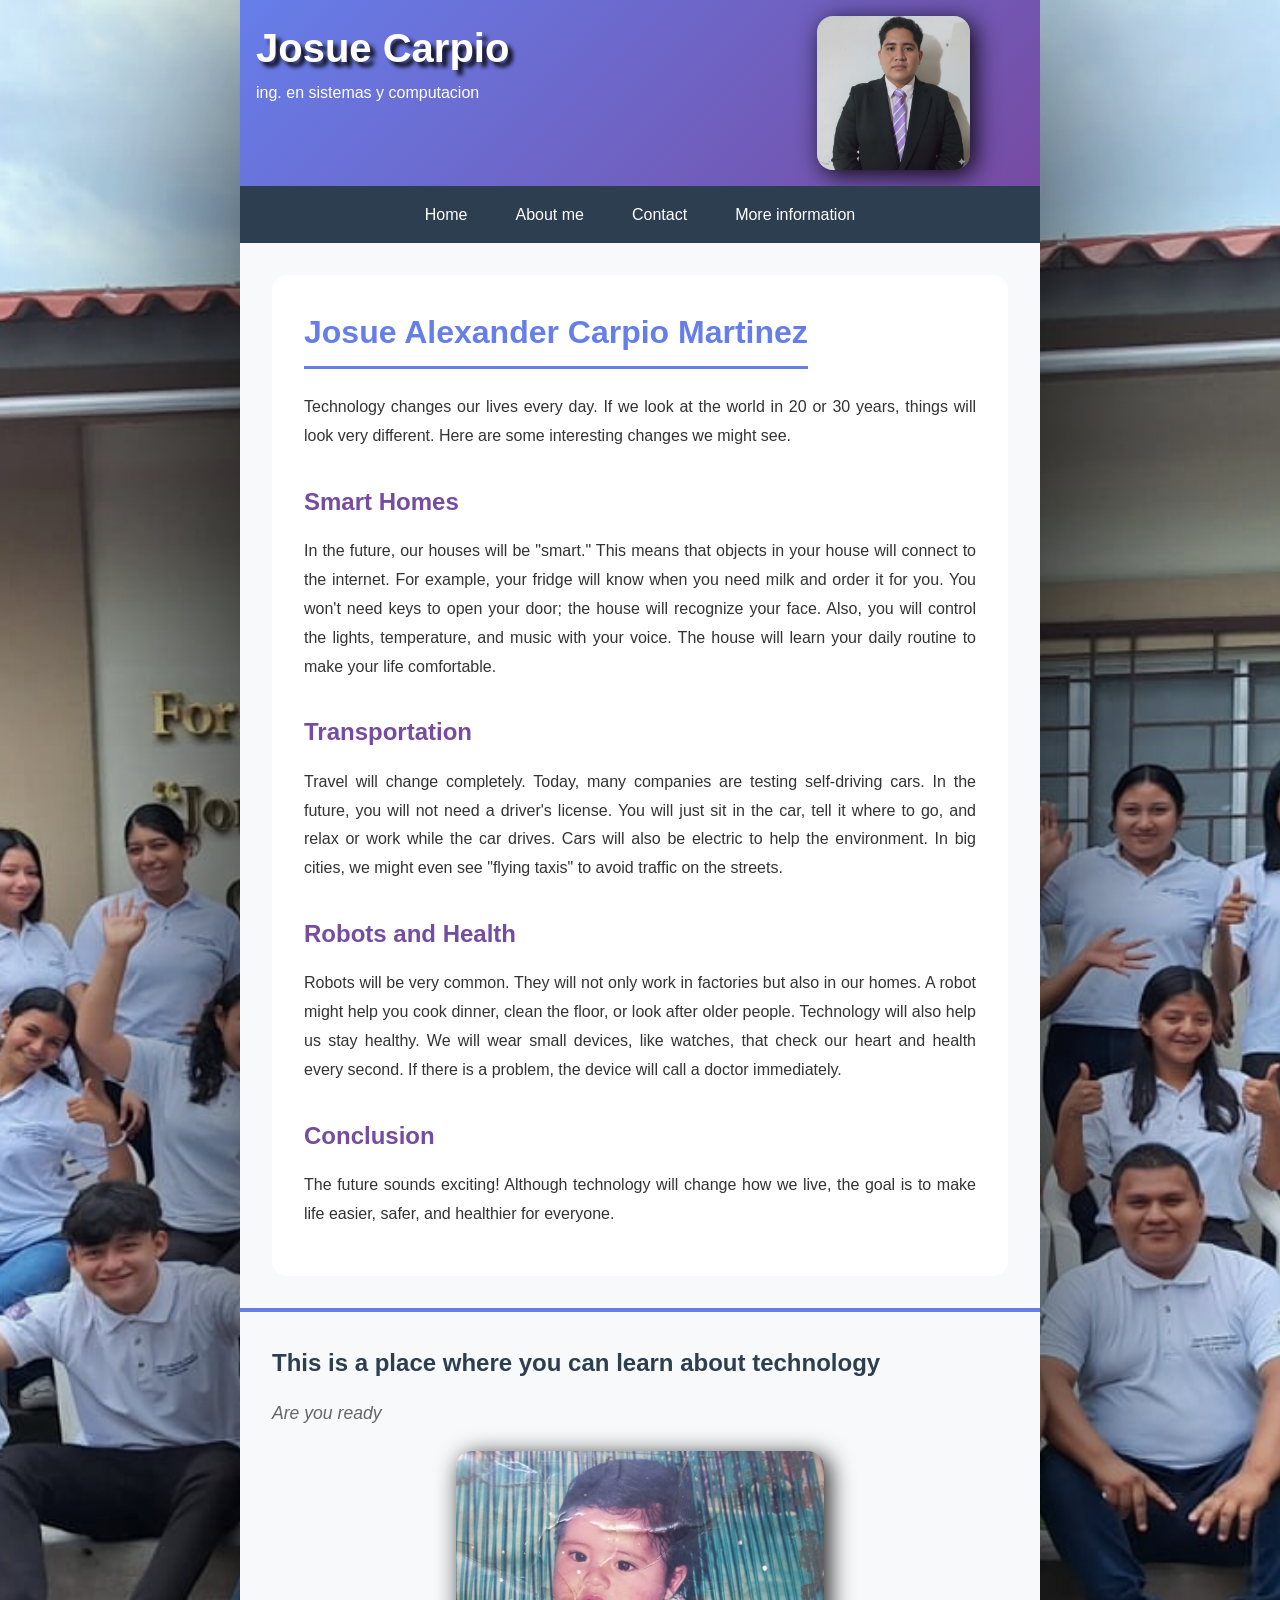
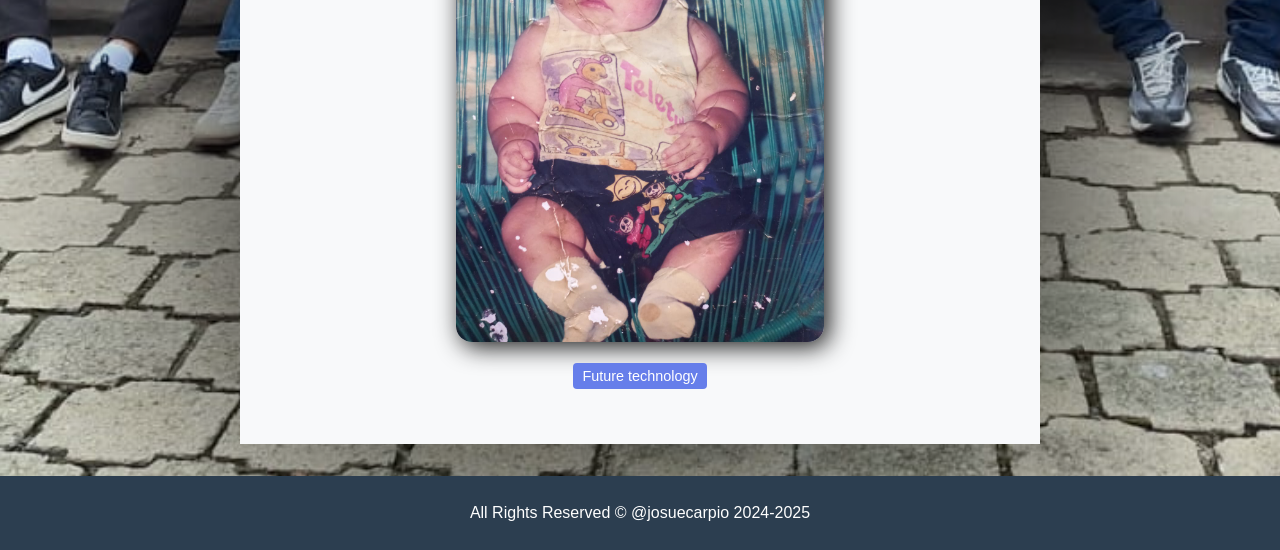
==== index.html @ 3822acc1 "Cambie el background del body, tambien modifique el texto del header, y agregue un parrafo al header" ====
<!DOCTYPE html>
<html lang="en">
<head>
  <meta charset="UTF-8">
  <meta http-equiv="X-UA-Compatible" content="IE=edge">
  <meta name="viewport" content="width=device-width, initial-scale=1.0">
  <meta name="description" content="HTML Challenge Day 1 - Exploring future technology and innovations">
  <link rel="stylesheet" href="styles.css">
  <title>My Life -Jcarpio</title>
</head>
<body>
  <main>
      <header>
        <div>
        <h1>Josue Carpio</h1>
        <p>ing. en sistemas y computacion</p>
        </div>
        <img src="/images/josue-profile.jpeg" alt="Perfil image">
      </header>
      <nav>
        <ul>
          <li><a href="#Home">Home</a></li>
          <li><a href="#About">About me</a></li>
          <li><a href="#Contact">Contact</a></li>
          <li><a href="#More">More information</a></li>
        </ul>
      </nav>
      <section>
        <article>
          <header>
            <h2 id="Home">Josue Alexander Carpio Martinez</h2>
          </header>
          <p>
            Technology changes our lives every day. If we look at the world in 20 or 30 years, things will look very different. Here are some interesting changes we might see.
          </p>
          <h3>Smart Homes</h3>
          <p>
            In the future, our houses will be "smart." This means that objects in your house will connect to the internet. For example, your fridge will know when you need milk and order it for you. You won't need keys to open your door; the house will recognize your face.

            Also, you will control the lights, temperature, and music with your voice. The house will learn your daily routine to make your life comfortable.
          </p>
          <h3>Transportation</h3>
          <p>
            Travel will change completely. Today, many companies are testing self-driving cars. In the future, you will not need a driver's license. You will just sit in the car, tell it where to go, and relax or work while the car drives.

            Cars will also be electric to help the environment. In big cities, we might even see "flying taxis" to avoid traffic on the streets.
          </p>
          <h3>Robots and Health</h3>
          <p>
            Robots will be very common. They will not only work in factories but also in our homes. A robot might help you cook dinner, clean the floor, or look after older people.

            Technology will also help us stay healthy. We will wear small devices, like watches, that check our heart and health every second. If there is a problem, the device will call a doctor immediately.
          </p>
          
          <h3 id="About">Conclusion</h3>
          <p>
            The future sounds exciting! Although technology will change how we live, the goal is to make life easier, safer, and healthier for everyone.
          </p>
        </article>
      </section>
    
      <aside>
        <h2>This is a place where you can learn about technology</h2>
        <p class="subtitle">Are you ready</p>
        <figure>
          <img src="/images/childhood.jpeg" alt="childhood">
          <figcaption><mark>Future technology</mark></figcaption>
        </figure>
      </aside>
  </main>
  <footer>
    <p>All Rights Reserved &copy; @josuecarpio 2024-2025</p>
  </footer>
</body>
</html>
---- styles.css ----
/* ==========================================
   RESET Y CONFIGURACIÓN BÁSICA
   ========================================== */
* {
    margin: 0;
    padding: 0;
    box-sizing: border-box;
}

body {
    font-family: 'Segoe UI', Arial, sans-serif;
    line-height: 1.6;
    color: #333;
    background-image: url(/images/background.jpg);
    background-repeat: no-repeat;
    background-size: cover;
    background-position: center;
}

/* ==========================================
   MAIN CONTAINER
   ========================================== */
main {
    max-width: 800px;
    margin: 0 auto;
    background: white;
    box-shadow: 0 0 800px rgba(0,0,0,0.9);
}

/* ==========================================
   HEADER PRINCIPAL

    Se le esta dando un color de fondo degradado empezando de         celeste a terminar a morado.
     background: linear-gradient(135deg, #9E5FDE 0%, #18D5F0          100%);

      texto color blanco, y centrado.
   ========================================== */
header {
    background: linear-gradient(135deg, #667eea 0%, #764ba2 100%);
    color: white;
    padding: 1rem;
    display: flex;
    justify-content: left;/*CENTRADO*/
    gap: 40%; 
}
/* ==========================================
   H1 dentro del header: tamaño 2 veces al normal del navegador 16px.
tambien usa una sombra difuminada-dere,izqu, difuminado-
   ========================================== */
header h1 {
    font-size: 2.5rem;
    text-shadow: 5px 5px 4px rgba(0,0,0,0.9);
}
header h1:hover{
  color:white;
  font-size: 2.5rem;
  text-shadow: 10px 10px 4px rgba(0,0,0,0.9);
}

header img{
    width: 20%;
    border-radius: 16px;
    box-shadow: 5px 5px 25px rgba(0,0,0,0.9);
}

/* ==========================================
   Barra de navegacion, color, sticky para que se mueva al hacer scroll, top 0 para que sepa donde empezar a bajar.

elimina los marcas y luego display: flex para que se afilen horizontalmente
   ========================================== */
nav {
    background: #2c3e50;
    padding: 0;
    position: sticky;
    top: 0;
    z-index: 100;
}

nav ul {
    list-style: none;
    display: flex;
    justify-content: center;/*CENTRADO*/
    flex-wrap: wrap;/*RESPONSIVIDAD*/
}

nav li {
    margin: 0;/*ELIMINA ESPACIOS PREESTABLECIDOS*/
}

nav a {
    display: block; /*Hace mas grande el are del clic*/
    color: white;
    text-decoration: none;/*Elimina la linea de los enlaces*/
    padding: 1rem 1.5rem;
    transition: background 0.5s;
}

nav a:hover {
    background: #667eea;
}

/* ==========================================
   SECTION Y ARTICLE
   ========================================== */
section {
    padding: 2rem;
    background: #f8f9fa;
}

article {
    background: white;
    padding: 2rem;
    border-radius: 15px;
}

article header {
    background: transparent;
    padding: 0;
    margin-bottom: 1.5rem;
    text-align: left;
}

article h2 {
    color: #667eea;
    font-size: 2rem;
    border-bottom: 3px solid #667eea;/*Borde inferior, la linea*/
    padding-bottom: 0.5rem;
}

article h3 {
    color: #764ba2;
    font-size: 1.5rem;
    margin-top: 2rem;
    margin-bottom: 1rem;
}

article p {
    margin-bottom: 1rem;
    text-align: justify;
    line-height: 1.8;/*Separacion entre lineas*/
}

/* ==========================================
   ASIDE
   ========================================== */
aside {
    background: #f8f9fa;
    padding: 2rem;
    border-top: 4px solid #667eea;
}

aside h2 {
    color: #2c3e50;
    font-size: 1.5rem;
    margin-bottom: 1rem;
}

.subtitle {
    color: #666;
    font-size: 1.1rem;
    font-style: italic;
    margin-bottom: 1.5rem;
}

/* ==========================================
   FIGURE E IMAGEN
   ========================================== */
figure {
    margin: 1.5rem 0;
    text-align: center;
}

figure img {
    max-width: 100%; /*Responsividad*/
    height: auto; /*Mantiene la proporción de la imagen (la relación entre ancho y alto).*/
    border-radius: 16px;
    box-shadow: 5px 5px 25px rgba(0,0,0,0.9);
    transition: transform 0.3s;
    width: 50%;
}
figure img:hover{
    box-shadow: 15px 15px 25px rgba(0,0,0,0.9);
    transform: scale(1.02);
}
figcaption {
    margin-top: 1rem;
    font-size: 0.9rem;
    color: #666;
}

mark {
    background: #667eea;
    color: white;
    padding: 0.3rem 0.6rem;
    border-radius: 4px;
}

/* ==========================================
   FOOTER
   ========================================== */
footer {
    background: #2c3e50;
    color: white;
    text-align: center;
    padding: 1.5rem;
    margin-top: 2rem;
}

/* ==========================================
   RESPONSIVE - MÓVILES
   ========================================== */
@media (max-width: 768px) {
    
    header h1 {
        font-size: 1.8rem;
    }
    
    nav ul {
        flex-direction: column;
    }
    
    nav a {
        text-align: center;
        border-bottom: 1px solid rgba(255,255,255,0.1);
    }
    
    section {
        padding: 1rem;
    }
    
    article {
        padding: 1rem;
    }
    
    article h2 {
        font-size: 1.5rem;
    }
    
    article h3 {
        font-size: 1.2rem;
    }
    
}
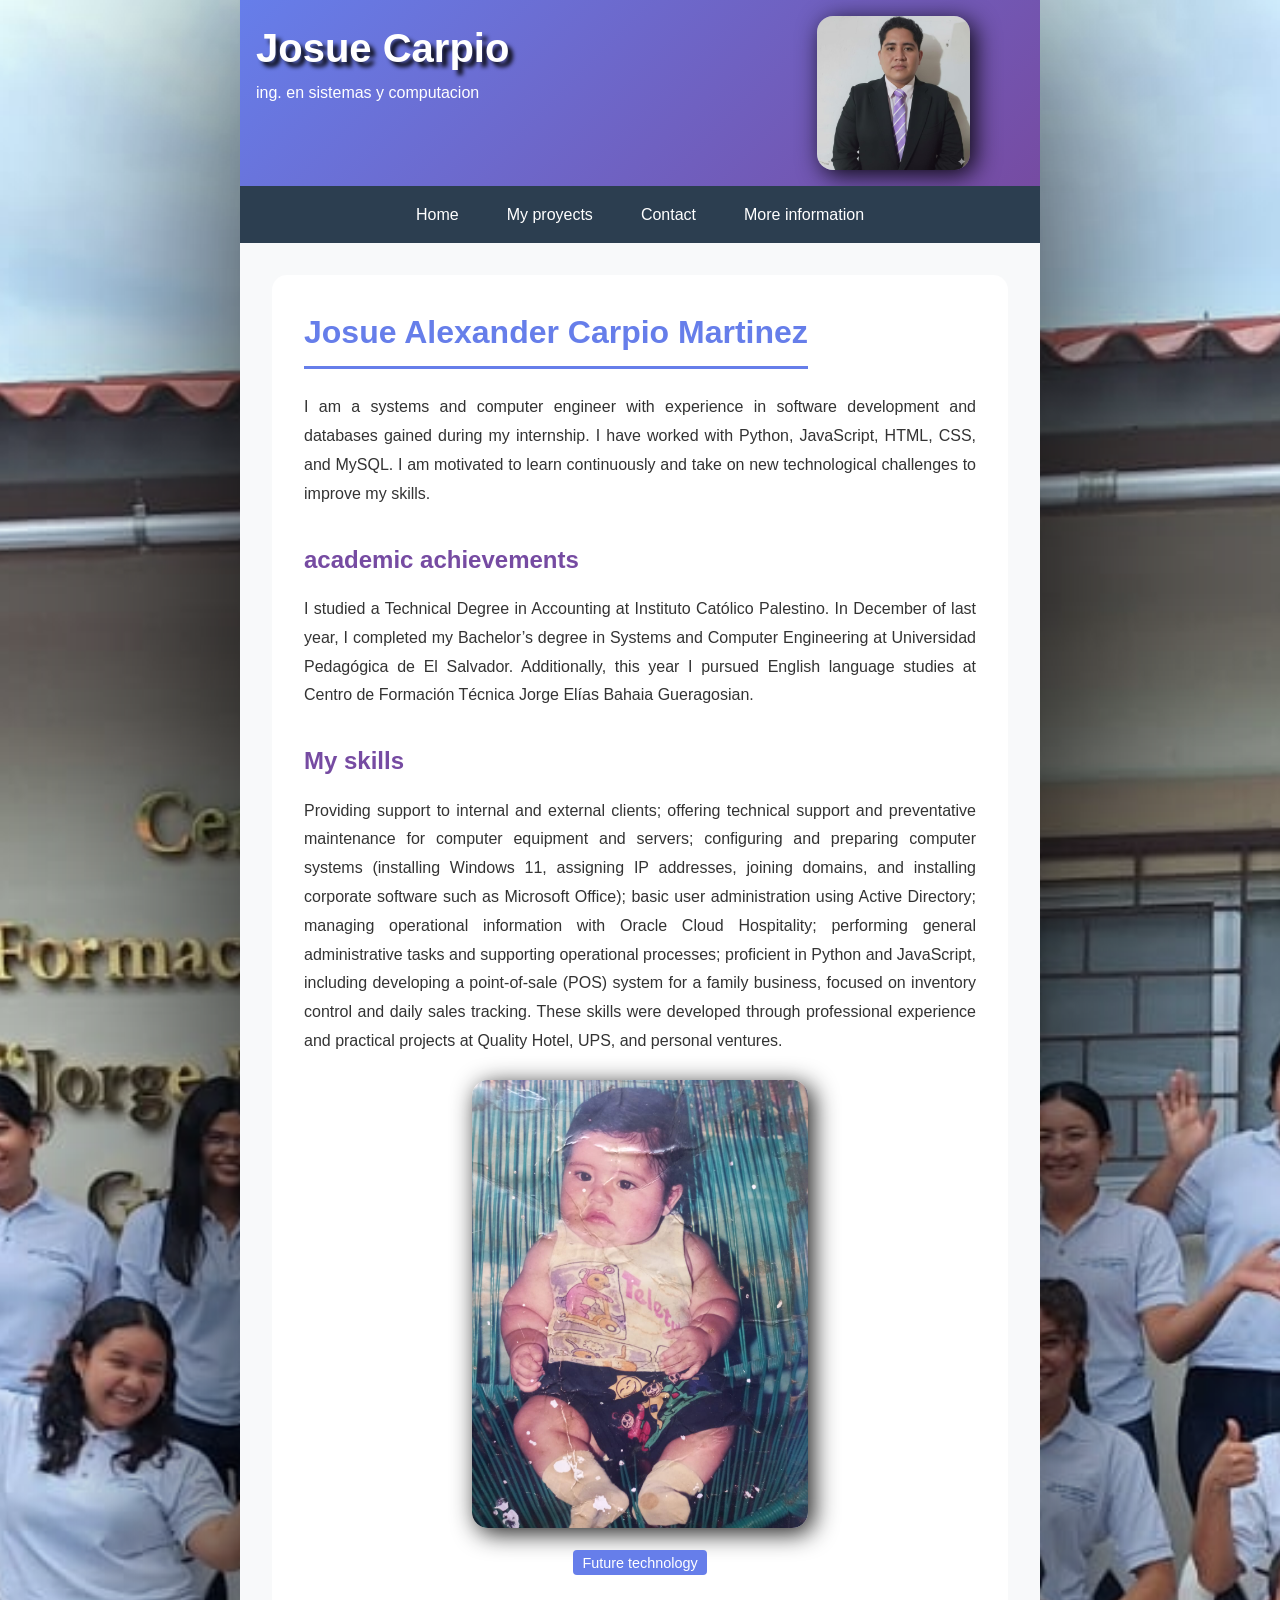
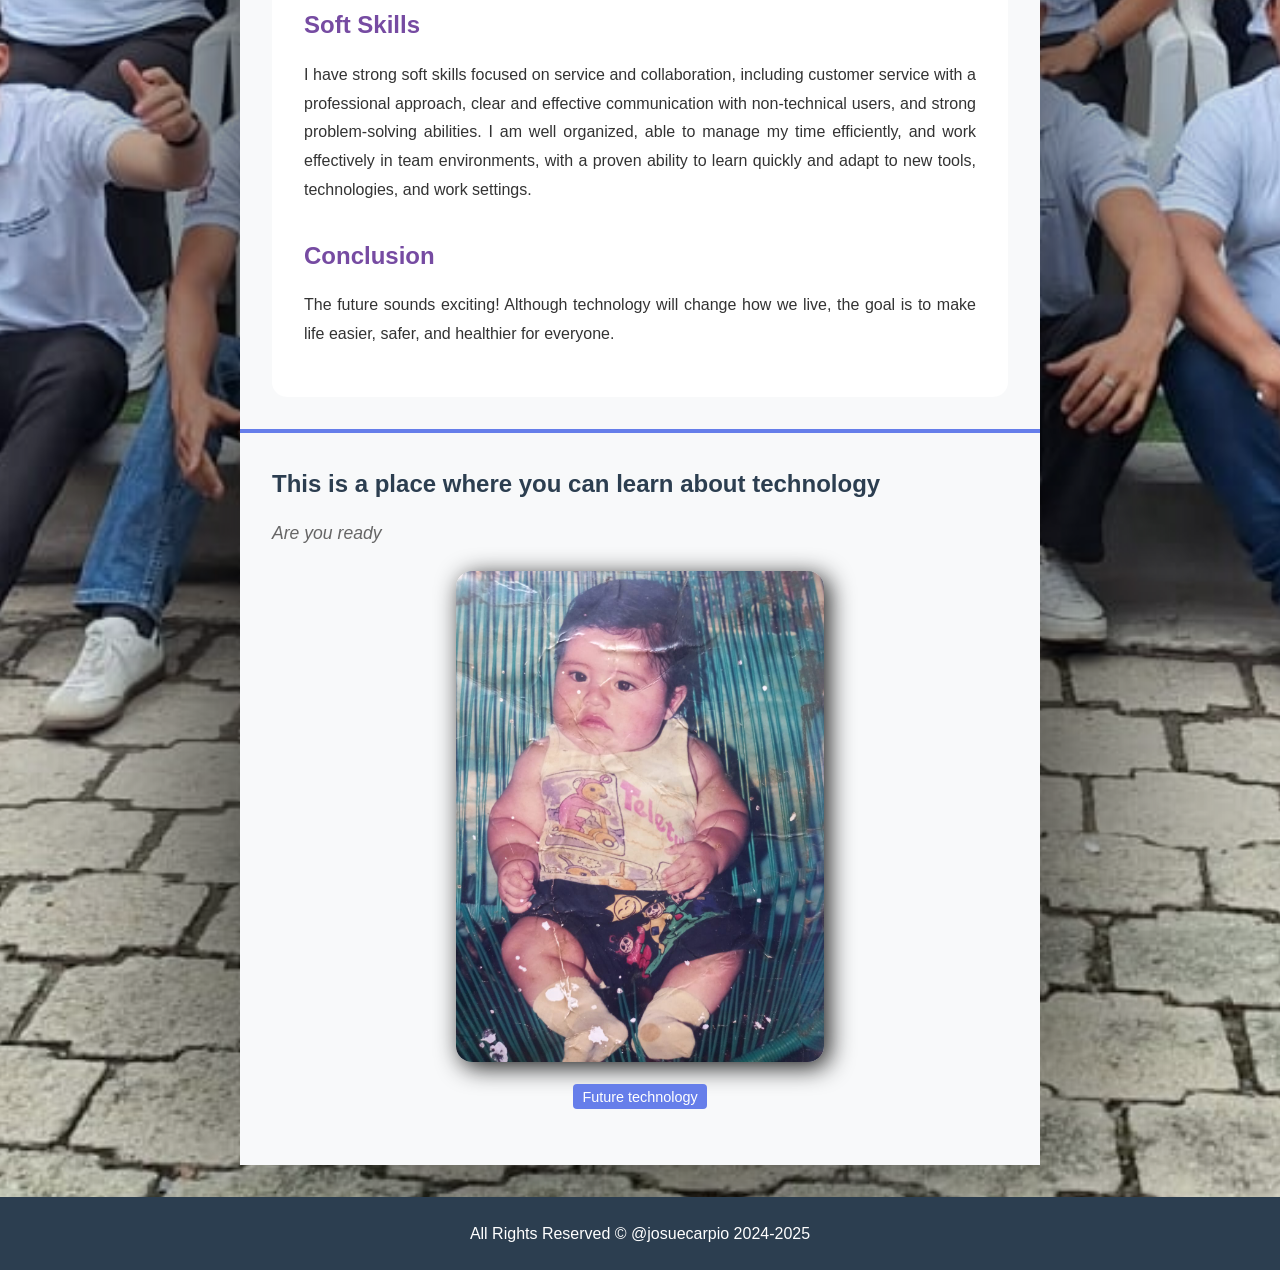
==== commit 6bcf0bf4: "Agregando informacion importante y dejando el espacio paras la imagenes de las skills" ====
--- a/index.html
+++ b/index.html
@@ -15,12 +15,12 @@
         <h1>Josue Carpio</h1>
         <p>ing. en sistemas y computacion</p>
         </div>
-        <img src="/images/josue-profile.jpeg" alt="Perfil image">
+        <img src="images/josue-profile.jpeg" alt="Perfil image">
       </header>
       <nav>
         <ul>
           <li><a href="#Home">Home</a></li>
-          <li><a href="#About">About me</a></li>
+          <li><a href="#proyect">My proyects</a></li>
           <li><a href="#Contact">Contact</a></li>
           <li><a href="#More">More information</a></li>
         </ul>
@@ -31,28 +31,34 @@
             <h2 id="Home">Josue Alexander Carpio Martinez</h2>
           </header>
           <p>
-            Technology changes our lives every day. If we look at the world in 20 or 30 years, things will look very different. Here are some interesting changes we might see.
+            I am a systems and computer engineer with experience in software development and databases gained during my internship. I have worked with Python, JavaScript, HTML, CSS, and MySQL. I am motivated to learn continuously and take on new technological challenges to improve my skills.
           </p>
-          <h3>Smart Homes</h3>
+
+          <h3>academic achievements</h3>
           <p>
-            In the future, our houses will be "smart." This means that objects in your house will connect to the internet. For example, your fridge will know when you need milk and order it for you. You won't need keys to open your door; the house will recognize your face.
+            I studied a Technical Degree in Accounting at Instituto Católico Palestino. In December of last year, I completed my Bachelor’s degree in Systems and Computer Engineering at Universidad Pedagógica de El Salvador. Additionally, this year I pursued English language studies at Centro de Formación Técnica Jorge Elías Bahaia Gueragosian.
+          </p>
 
-            Also, you will control the lights, temperature, and music with your voice. The house will learn your daily routine to make your life comfortable.
+          <h3>My skills</h3>
+          <p>
+            Providing support to internal and external clients; offering technical support and preventative maintenance for computer equipment and servers; configuring and preparing computer systems (installing Windows 11, assigning IP addresses, joining domains, and installing corporate software such as Microsoft Office); basic user administration using Active Directory; managing operational information with Oracle Cloud Hospitality; performing general administrative tasks and supporting operational processes; proficient in Python and JavaScript, including developing a point-of-sale (POS) system for a family business, focused on inventory control and daily sales tracking. These skills were developed through professional experience and practical projects at Quality Hotel, UPS, and personal ventures. 
           </p>
-          <h3>Transportation</h3>
+
+          <figure>
+          <img src="images/childhood.jpeg" alt="childhood">
+          <figcaption><mark>Future technology</mark></figcaption>
+        </figure>
+
+
+
+
+
+          <h3>Soft Skills</h3>
           <p>
-            Travel will change completely. Today, many companies are testing self-driving cars. In the future, you will not need a driver's license. You will just sit in the car, tell it where to go, and relax or work while the car drives.
-
-            Cars will also be electric to help the environment. In big cities, we might even see "flying taxis" to avoid traffic on the streets.
-          </p>
-          <h3>Robots and Health</h3>
-          <p>
-            Robots will be very common. They will not only work in factories but also in our homes. A robot might help you cook dinner, clean the floor, or look after older people.
-
-            Technology will also help us stay healthy. We will wear small devices, like watches, that check our heart and health every second. If there is a problem, the device will call a doctor immediately.
+            I have strong soft skills focused on service and collaboration, including customer service with a professional approach, clear and effective communication with non-technical users, and strong problem-solving abilities. I am well organized, able to manage my time efficiently, and work effectively in team environments, with a proven ability to learn quickly and adapt to new tools, technologies, and work settings.
           </p>
           
-          <h3 id="About">Conclusion</h3>
+          <h3 id="proyect">Conclusion</h3>
           <p>
             The future sounds exciting! Although technology will change how we live, the goal is to make life easier, safer, and healthier for everyone.
           </p>
@@ -63,7 +69,7 @@
         <h2>This is a place where you can learn about technology</h2>
         <p class="subtitle">Are you ready</p>
         <figure>
-          <img src="/images/childhood.jpeg" alt="childhood">
+          <img src="images/childhood.jpeg" alt="childhood">
           <figcaption><mark>Future technology</mark></figcaption>
         </figure>
       </aside>
--- a/styles.css
+++ b/styles.css
@@ -11,7 +11,7 @@
     font-family: 'Segoe UI', Arial, sans-serif;
     line-height: 1.6;
     color: #333;
-    background-image: url(/images/background.jpg);
+    background-image: url(images/background.jpg);
     background-repeat: no-repeat;
     background-size: cover;
     background-position: center;
@@ -61,6 +61,8 @@
     width: 20%;
     border-radius: 16px;
     box-shadow: 5px 5px 25px rgba(0,0,0,0.9);
+    max-width: 100%; /*Responsividad*/
+    height: auto; /*Mantiene la proporción de la imagen (la relación entre ancho y alto).*/
 }
 
 /* ==========================================
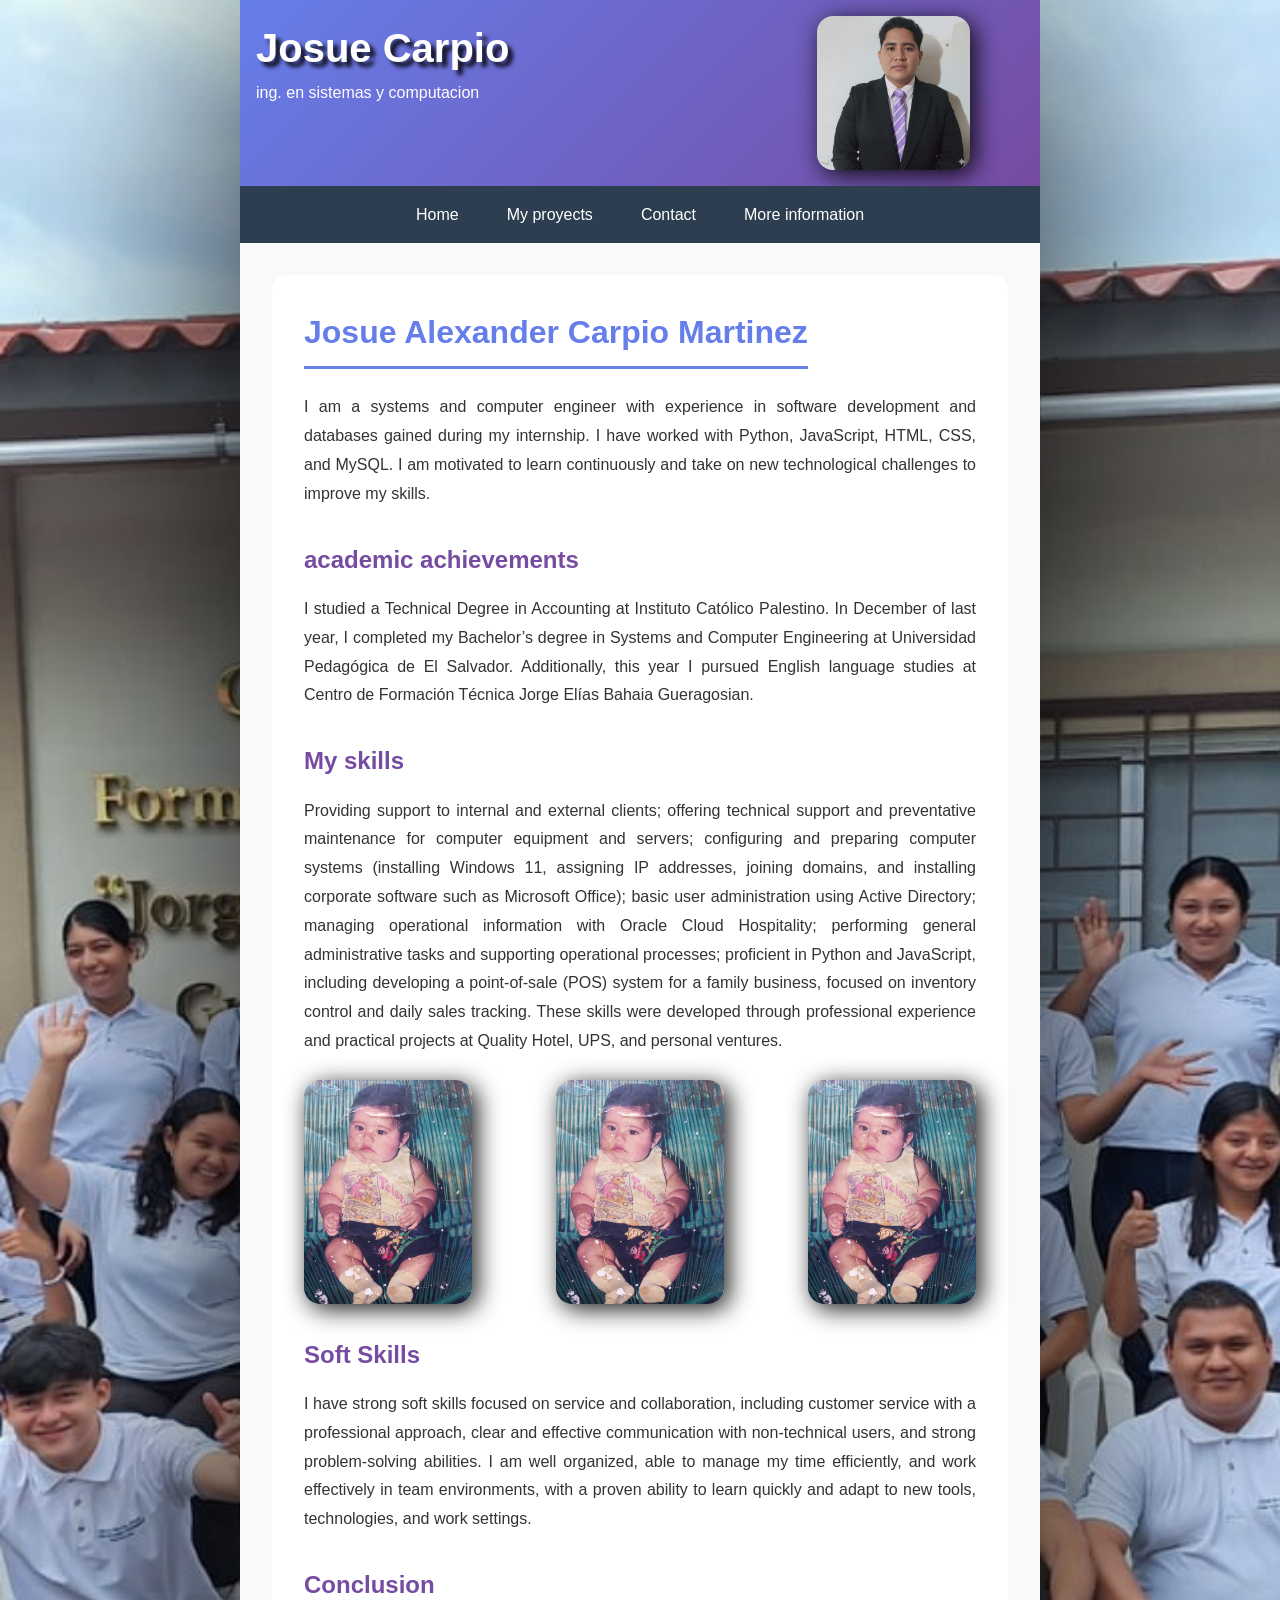
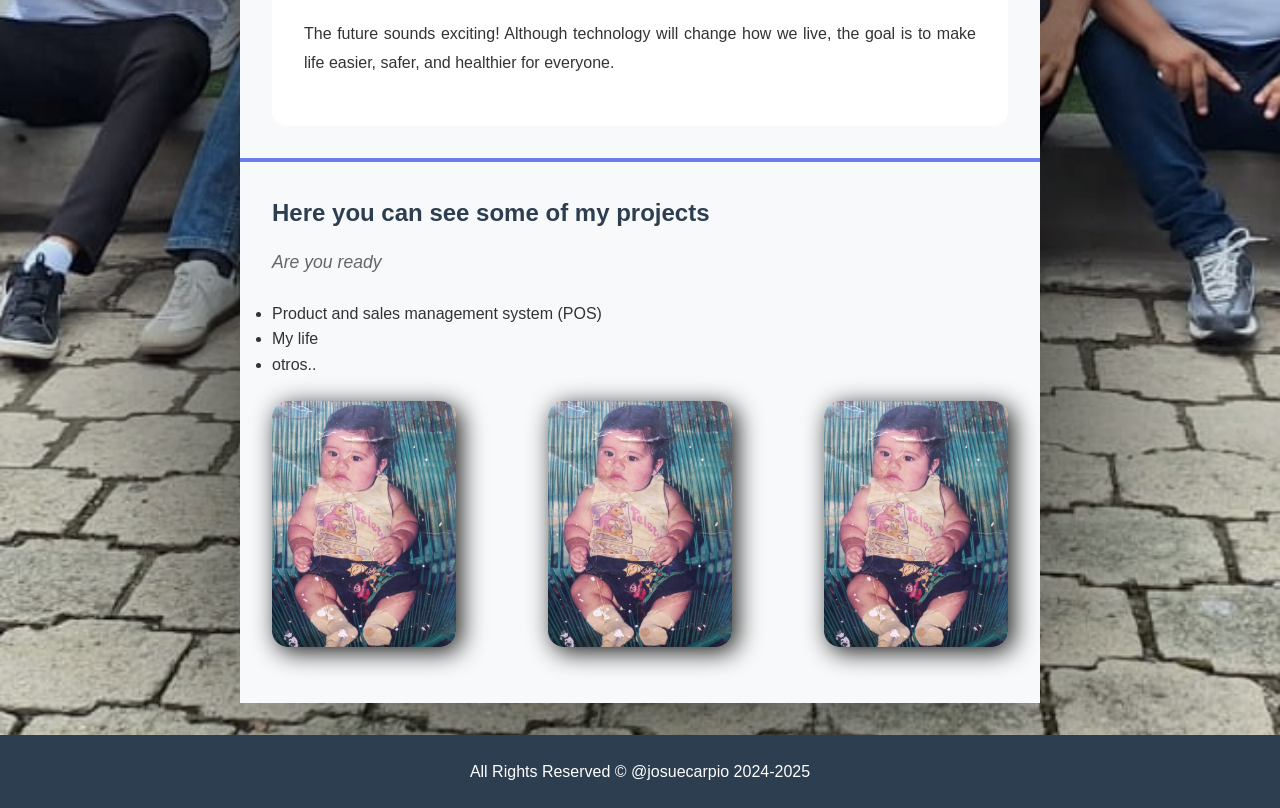
==== commit 3a3fc8c4: "Agregando imagenes a skills y dejando listo para la proximas" ====
--- a/index.html
+++ b/index.html
@@ -44,14 +44,15 @@
             Providing support to internal and external clients; offering technical support and preventative maintenance for computer equipment and servers; configuring and preparing computer systems (installing Windows 11, assigning IP addresses, joining domains, and installing corporate software such as Microsoft Office); basic user administration using Active Directory; managing operational information with Oracle Cloud Hospitality; performing general administrative tasks and supporting operational processes; proficient in Python and JavaScript, including developing a point-of-sale (POS) system for a family business, focused on inventory control and daily sales tracking. These skills were developed through professional experience and practical projects at Quality Hotel, UPS, and personal ventures. 
           </p>
 
+          <!--Esto falta revisarlo-->
           <figure>
-          <img src="images/childhood.jpeg" alt="childhood">
-          <figcaption><mark>Future technology</mark></figcaption>
+            <div class="container-skills">
+              <img src="images/childhood.jpeg" alt="childhood" class="Img-skills">
+
+              <img src="images/childhood.jpeg" alt="childhood" class="Img-skills">
+
+              <img src="images/childhood.jpeg" alt="childhood" class="Img-skills">
         </figure>
-
-
-
-
 
           <h3>Soft Skills</h3>
           <p>
@@ -66,11 +67,20 @@
       </section>
     
       <aside>
-        <h2>This is a place where you can learn about technology</h2>
+        <h2>Here you can see some of my projects</h2>
         <p class="subtitle">Are you ready</p>
+        <ul>
+          <li>Product and sales management system (POS)</li>
+          <li>My life</li>
+          <li>otros..</li>
+        </ul>
         <figure>
-          <img src="images/childhood.jpeg" alt="childhood">
-          <figcaption><mark>Future technology</mark></figcaption>
+            <div class="container-skills">
+              <img src="images/childhood.jpeg" alt="childhood" class="Img-skills">
+
+              <img src="images/childhood.jpeg" alt="childhood" class="Img-skills">
+
+              <img src="images/childhood.jpeg" alt="childhood" class="Img-skills">
         </figure>
       </aside>
   </main>
--- a/styles.css
+++ b/styles.css
@@ -180,6 +180,20 @@
     transition: transform 0.3s;
     width: 50%;
 }
+
+.container-skills{
+    display: flex;
+    justify-content: space-between;
+}
+.Img-skills{
+    max-width: 100%; /*Responsividad*/
+    height: auto; /*Mantiene la proporción de la imagen (la relación entre ancho y alto).*/
+    border-radius: 16px;
+    box-shadow: 5px 5px 25px rgba(0,0,0,0.9);
+    transition: transform 0.3s;
+    width: 25%;
+}
+
 figure img:hover{
     box-shadow: 15px 15px 25px rgba(0,0,0,0.9);
     transform: scale(1.02);
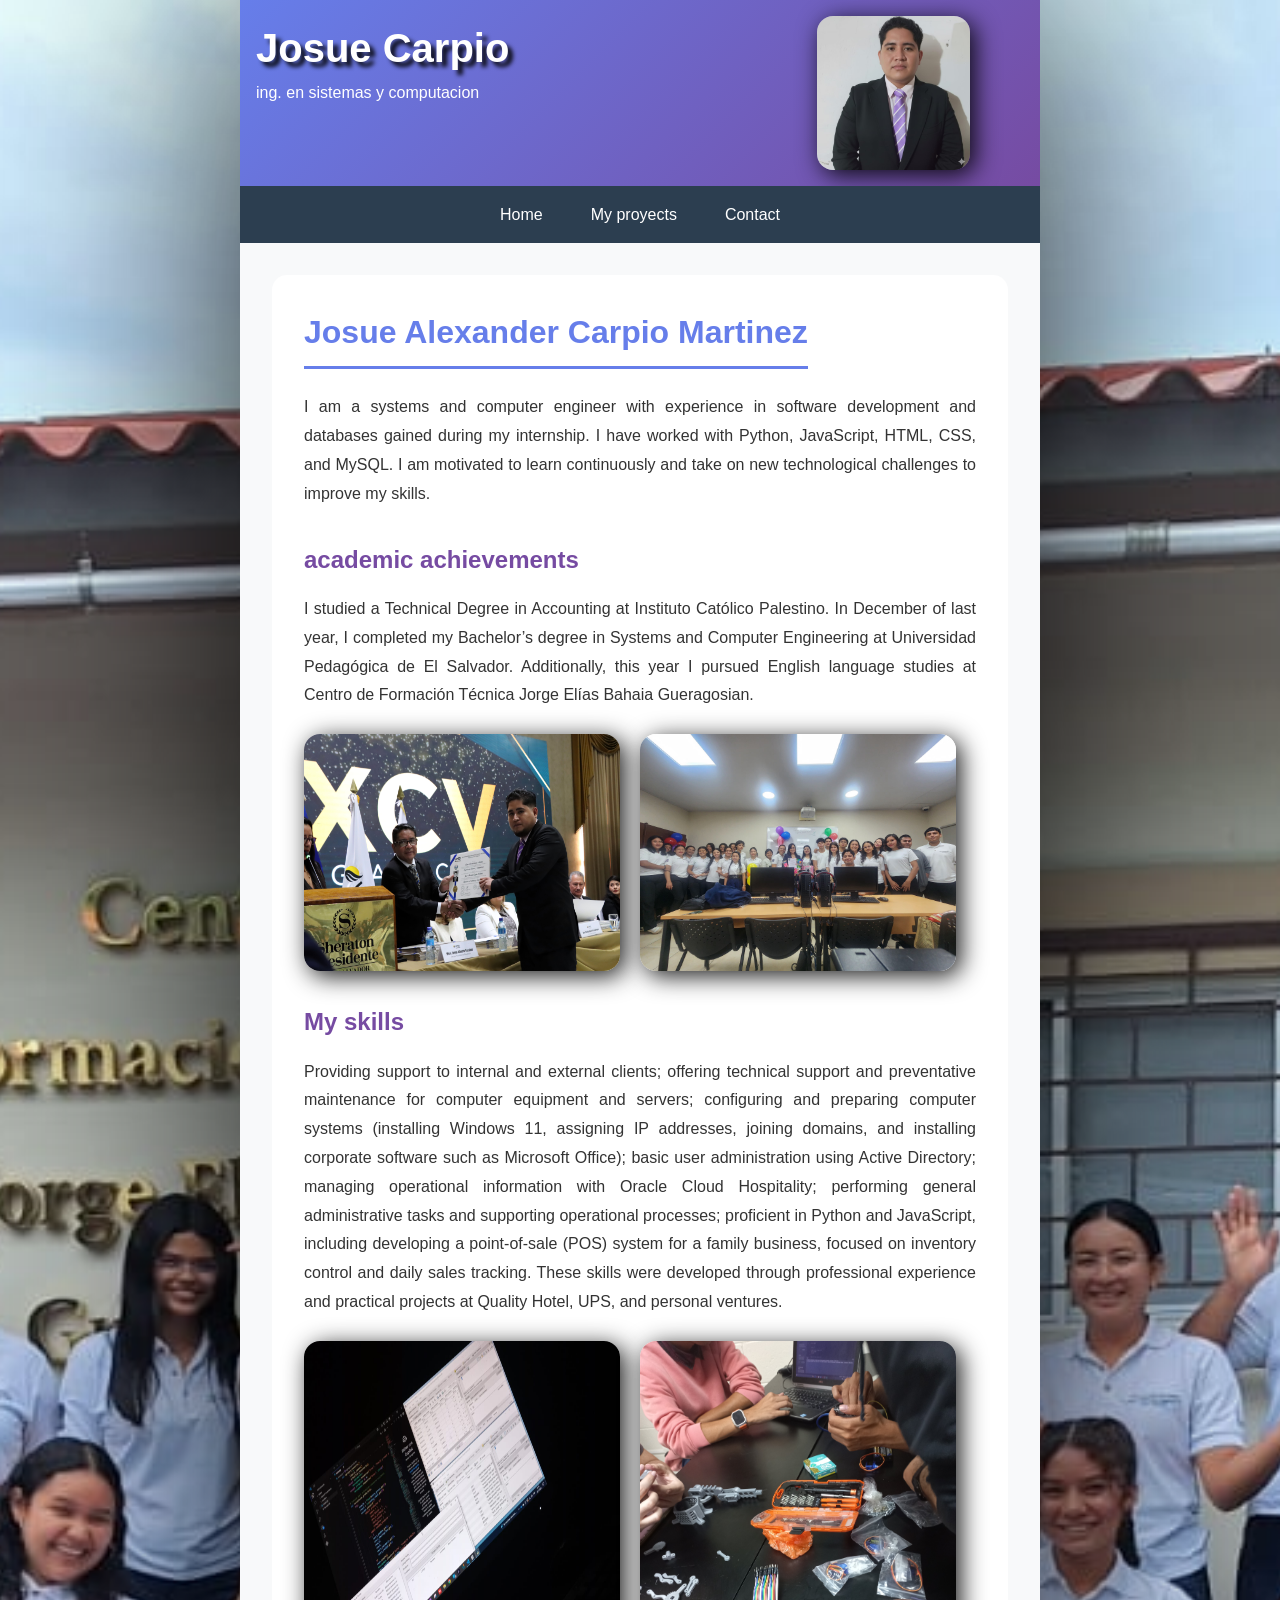
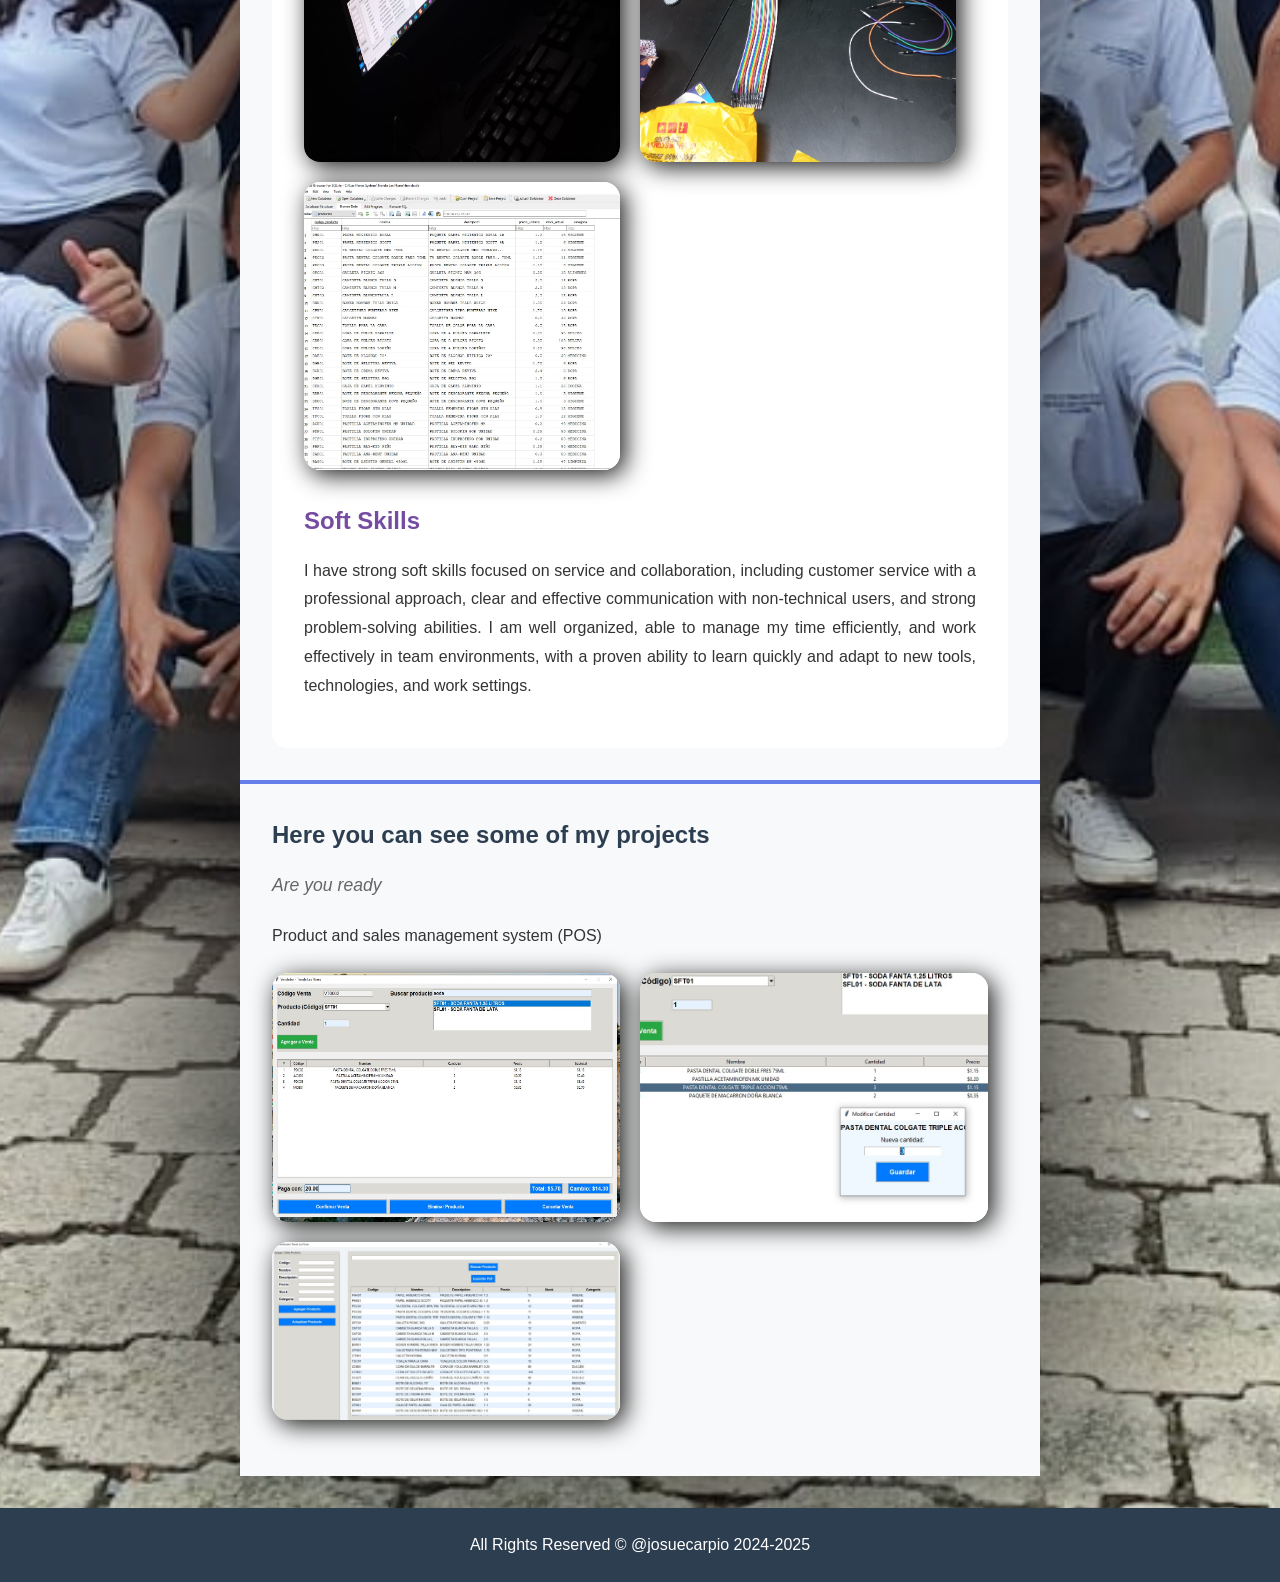
==== commit e39a657e: "Realice los cambios para agregar imagenes en cada seccion" ====
--- a/index.html
+++ b/index.html
@@ -22,13 +22,12 @@
           <li><a href="#Home">Home</a></li>
           <li><a href="#proyect">My proyects</a></li>
           <li><a href="#Contact">Contact</a></li>
-          <li><a href="#More">More information</a></li>
         </ul>
       </nav>
-      <section>
+      <section id="Home">
         <article>
           <header>
-            <h2 id="Home">Josue Alexander Carpio Martinez</h2>
+            <h2>Josue Alexander Carpio Martinez</h2>
           </header>
           <p>
             I am a systems and computer engineer with experience in software development and databases gained during my internship. I have worked with Python, JavaScript, HTML, CSS, and MySQL. I am motivated to learn continuously and take on new technological challenges to improve my skills.
@@ -39,6 +38,18 @@
             I studied a Technical Degree in Accounting at Instituto Católico Palestino. In December of last year, I completed my Bachelor’s degree in Systems and Computer Engineering at Universidad Pedagógica de El Salvador. Additionally, this year I pursued English language studies at Centro de Formación Técnica Jorge Elías Bahaia Gueragosian.
           </p>
 
+          <figure>
+            <div class="container-proyects">
+              <img src="images/achievements1.JPG" alt="childhood" class="img-proyects">
+
+              <img src="images/achievements2.jpeg" alt="childhood" class="img-proyects">
+          </figure>
+
+
+
+
+
+
           <h3>My skills</h3>
           <p>
             Providing support to internal and external clients; offering technical support and preventative maintenance for computer equipment and servers; configuring and preparing computer systems (installing Windows 11, assigning IP addresses, joining domains, and installing corporate software such as Microsoft Office); basic user administration using Active Directory; managing operational information with Oracle Cloud Hospitality; performing general administrative tasks and supporting operational processes; proficient in Python and JavaScript, including developing a point-of-sale (POS) system for a family business, focused on inventory control and daily sales tracking. These skills were developed through professional experience and practical projects at Quality Hotel, UPS, and personal ventures. 
@@ -46,41 +57,31 @@
 
           <!--Esto falta revisarlo-->
           <figure>
-            <div class="container-skills">
-              <img src="images/childhood.jpeg" alt="childhood" class="Img-skills">
+            <div class="container-proyects">
+              <img src="images/skill1.jpeg" alt="childhood" class="img-proyects">
 
-              <img src="images/childhood.jpeg" alt="childhood" class="Img-skills">
+              <img src="images/skill2.jpg" alt="childhood" class="img-proyects">
 
-              <img src="images/childhood.jpeg" alt="childhood" class="Img-skills">
+              <img src="images/Skill3 (2).jpeg" alt="childhood" class="img-proyects">
         </figure>
 
           <h3>Soft Skills</h3>
           <p>
             I have strong soft skills focused on service and collaboration, including customer service with a professional approach, clear and effective communication with non-technical users, and strong problem-solving abilities. I am well organized, able to manage my time efficiently, and work effectively in team environments, with a proven ability to learn quickly and adapt to new tools, technologies, and work settings.
           </p>
-          
-          <h3 id="proyect">Conclusion</h3>
-          <p>
-            The future sounds exciting! Although technology will change how we live, the goal is to make life easier, safer, and healthier for everyone.
-          </p>
+
         </article>
       </section>
     
       <aside>
-        <h2>Here you can see some of my projects</h2>
+        <h2 id="proyect">Here you can see some of my projects</h2>
         <p class="subtitle">Are you ready</p>
-        <ul>
-          <li>Product and sales management system (POS)</li>
-          <li>My life</li>
-          <li>otros..</li>
-        </ul>
+        <p>Product and sales management system (POS)</p>
         <figure>
-            <div class="container-skills">
-              <img src="images/childhood.jpeg" alt="childhood" class="Img-skills">
-
-              <img src="images/childhood.jpeg" alt="childhood" class="Img-skills">
-
-              <img src="images/childhood.jpeg" alt="childhood" class="Img-skills">
+            <div class="container-proyects">
+              <img src="images/img-system1.jpeg" alt="childhood" class="img-proyects">
+              <img src="images/img-system2.jpeg" alt="childhood" class="img-proyects">
+              <img src="images/img-system3.jpeg" alt="childhood" class="img-proyects">
         </figure>
       </aside>
   </main>
--- a/styles.css
+++ b/styles.css
@@ -181,18 +181,27 @@
     width: 50%;
 }
 
-.container-skills{
+
+/*Contenedor e imagenes de proyectos*/
+.container-proyects{
     display: flex;
-    justify-content: space-between;
-}
-.Img-skills{
-    max-width: 100%; /*Responsividad*/
-    height: auto; /*Mantiene la proporción de la imagen (la relación entre ancho y alto).*/
+    flex-wrap: wrap;
+    gap: 20px; /* ← espacio entre imágenes */
+}
+
+.img-proyects{
+    max-width: 100%;
+    height: auto;
     border-radius: 16px;
     box-shadow: 5px 5px 25px rgba(0,0,0,0.9);
     transition: transform 0.3s;
-    width: 25%;
-}
+    width: calc(50% - 20px); /* ajusta el ancho */
+}
+
+
+
+
+
 
 figure img:hover{
     box-shadow: 15px 15px 25px rgba(0,0,0,0.9);
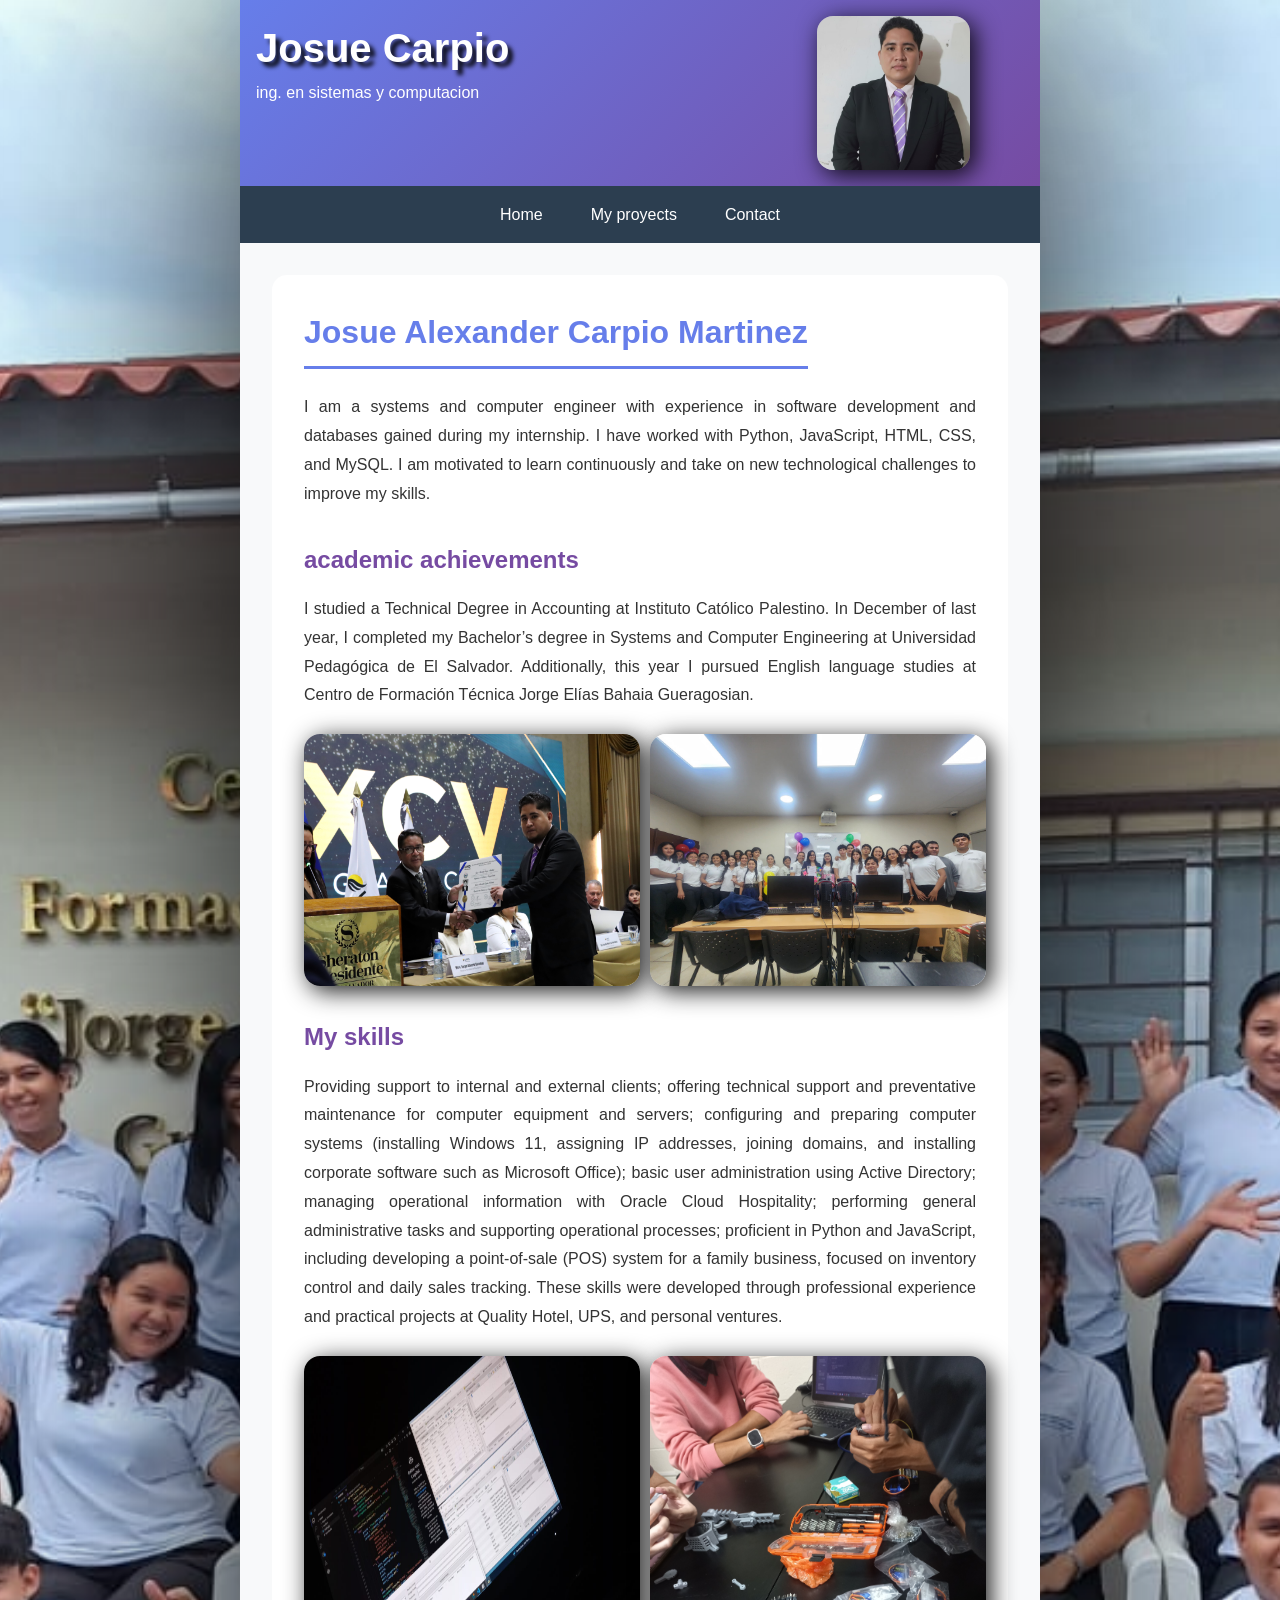
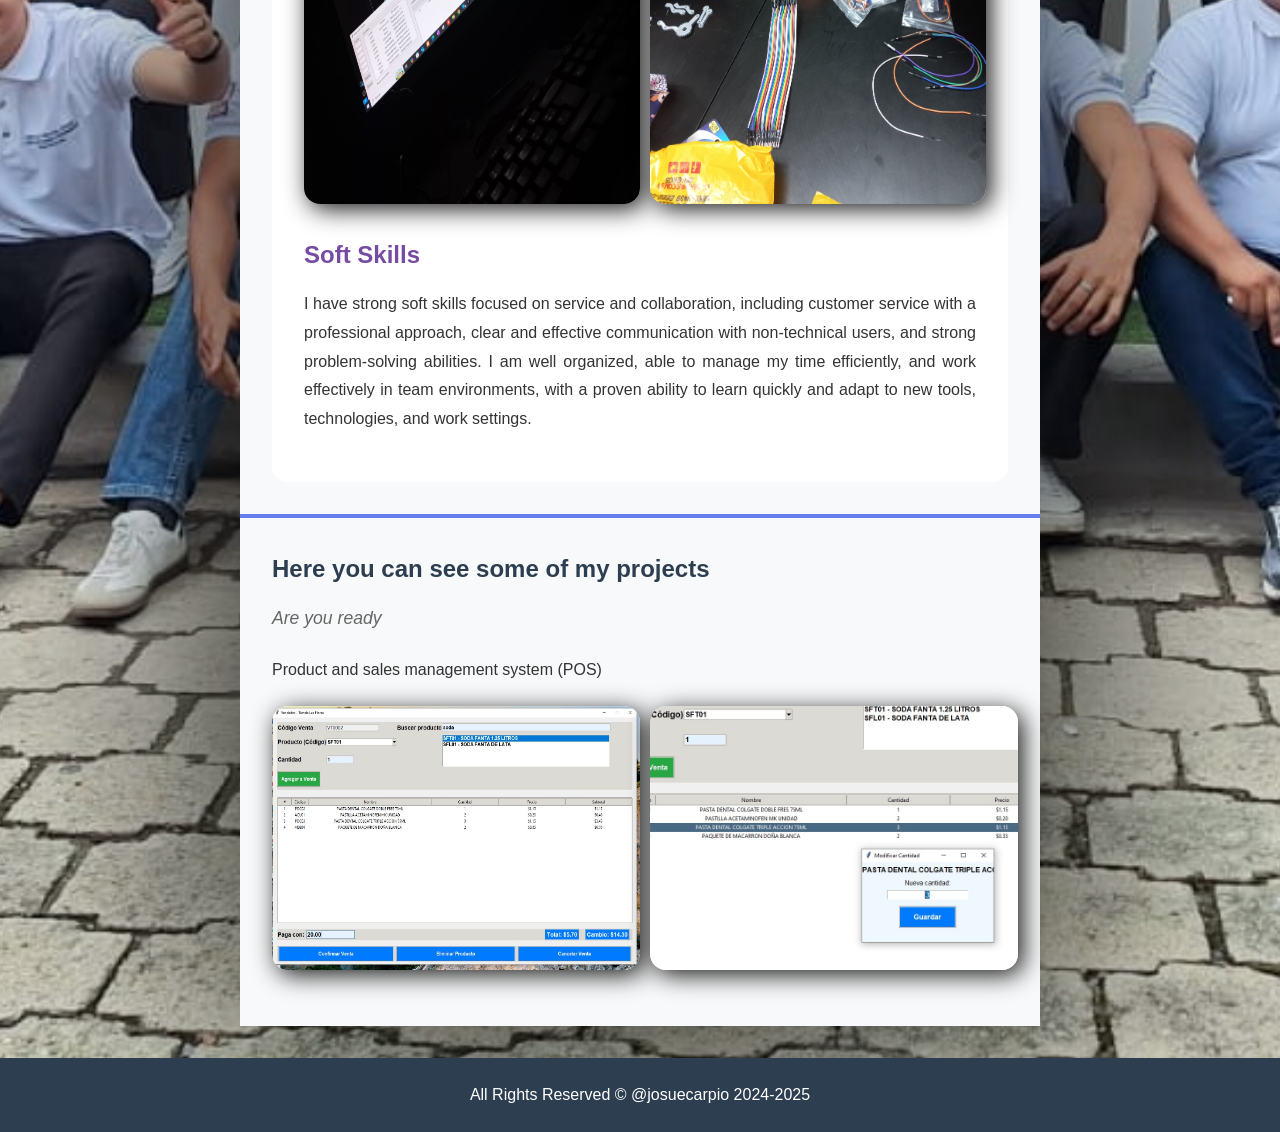
==== commit c03fb288: "Dejando todo bien para mañana" ====
--- a/index.html
+++ b/index.html
@@ -61,8 +61,6 @@
               <img src="images/skill1.jpeg" alt="childhood" class="img-proyects">
 
               <img src="images/skill2.jpg" alt="childhood" class="img-proyects">
-
-              <img src="images/Skill3 (2).jpeg" alt="childhood" class="img-proyects">
         </figure>
 
           <h3>Soft Skills</h3>
@@ -81,7 +79,7 @@
             <div class="container-proyects">
               <img src="images/img-system1.jpeg" alt="childhood" class="img-proyects">
               <img src="images/img-system2.jpeg" alt="childhood" class="img-proyects">
-              <img src="images/img-system3.jpeg" alt="childhood" class="img-proyects">
+
         </figure>
       </aside>
   </main>
--- a/styles.css
+++ b/styles.css
@@ -185,23 +185,17 @@
 /*Contenedor e imagenes de proyectos*/
 .container-proyects{
     display: flex;
-    flex-wrap: wrap;
-    gap: 20px; /* ← espacio entre imágenes */
+    gap: 10px;
 }
 
 .img-proyects{
-    max-width: 100%;
-    height: auto;
+    max-width: 100%; /*Responsividad*/
+    height: auto; /*Mantiene la proporción de la imagen (la relación entre ancho y alto).*/
     border-radius: 16px;
     box-shadow: 5px 5px 25px rgba(0,0,0,0.9);
     transition: transform 0.3s;
-    width: calc(50% - 20px); /* ajusta el ancho */
-}
-
-
-
-
-
+    width: 50%;
+}
 
 figure img:hover{
     box-shadow: 15px 15px 25px rgba(0,0,0,0.9);
